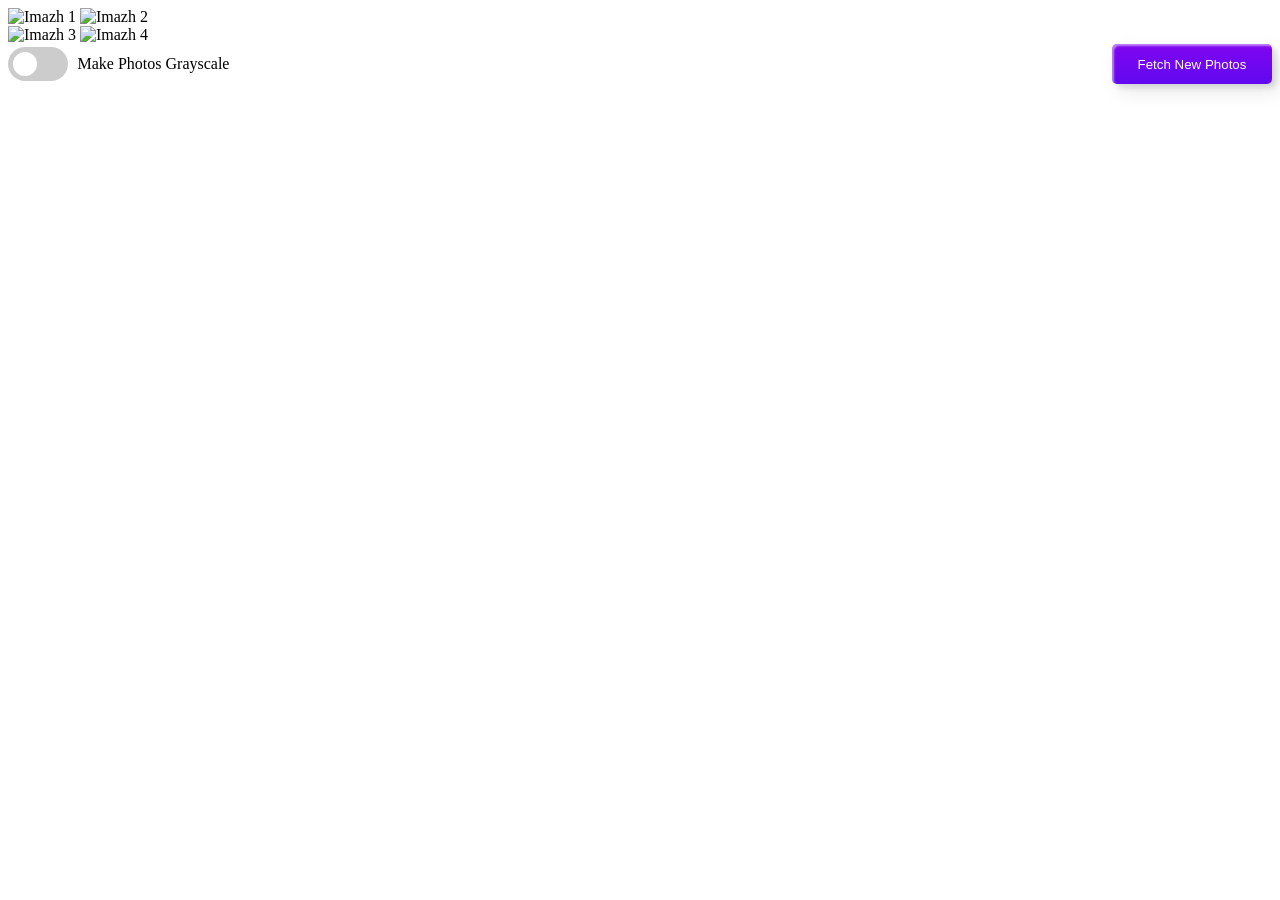
==== index.html @ 73e93611 "first commit" ====
<!DOCTYPE html>
<html lang="en">
  <head>
    <meta charset="UTF-8" />
    <meta name="viewport" content="width=device-width, initial-scale=1.0" />
    <title>Document</title>
    <style>
      .container {
        display: flex;
        justify-content: space-between;
        align-items: center;
      }

      .slider-container {
        display: flex;
        align-items: center;
      }

      .slider-text {
        margin-left: 10px;
      }

      .switch {
        font-size: 17px;
        position: relative;
        display: inline-block;
        width: 3.5em;
        height: 2em;
      }

      /* Hide default HTML checkbox */
      .switch input {
        opacity: 0;
        width: 0;
        height: 0;
      }

      /* The slider */
      .slider {
        position: absolute;
        cursor: pointer;
        top: 0;
        left: 0;
        right: 0;
        bottom: 0;
        background-color: #ccc;
        transition: 0.4s;
        border-radius: 30px;
      }

      .slider:before {
        position: absolute;
        content: "";
        height: 1.4em;
        width: 1.4em;
        border-radius: 20px;
        left: 0.3em;
        bottom: 0.3em;
        background-color: white;
        transition: 0.4s;
      }

      .switch input:checked + .slider {
        background-color: rgb(96, 9, 240);
      }

      .switch input:focus + .slider {
        box-shadow: 0 0 1px #2196f3;
      }

      .switch input:checked + .slider:before {
        transform: translateX(1.5em);
      }

      .custom-btn {
        width: 160px;
        height: 40px;
        color: #fff;
        border-radius: 5px;
        padding: 10px 25px;
        font-family: "Lato", sans-serif;
        font-weight: 500;
        background: transparent;
        cursor: pointer;
        transition: all 0.3s ease;
        position: relative;
        display: inline-block;
        box-shadow: inset 2px 2px 2px 0px rgba(255, 255, 255, 0.5),
          7px 7px 20px 0px rgba(0, 0, 0, 0.1),
          4px 4px 5px 0px rgba(0, 0, 0, 0.1);
        outline: none;
      }

      .btn-1 {
        background: rgb(96, 9, 240);
        background: linear-gradient(
          0deg,
          rgba(96, 9, 240, 1) 0%,
          rgba(129, 5, 240, 1) 100%
        );
        border: none;
      }

      .btn-1:before {
        height: 0%;
        width: 2px;
      }

      .btn-1 {
        display: inline-block;
        padding: 10px 20px;
        background-color: #eaeaea;
        border: none;
      }
      .vogel {
            width: 200px;
            height: auto;
            
        }
    </style>
  </head>
  <img src="https://fastly.picsum.photos/id/3/5000/3333.jpg?hmac=GDjZ2uNWE3V59PkdDaOzTOuV3tPWWxJSf4fNcxu4S2g" alt="Imazh 1" class="vogel">
    <img src="https://fastly.picsum.photos/id/3/5000/3333.jpg?hmac=GDjZ2uNWE3V59PkdDaOzTOuV3tPWWxJSf4fNcxu4S2g" alt="Imazh 2" class="vogel">
<br>
    <img src="https://fastly.picsum.photos/id/3/5000/3333.jpg?hmac=GDjZ2uNWE3V59PkdDaOzTOuV3tPWWxJSf4fNcxu4S2g" alt="Imazh 3" class="vogel">
    <img src="https://fastly.picsum.photos/id/3/5000/3333.jpg?hmac=GDjZ2uNWE3V59PkdDaOzTOuV3tPWWxJSf4fNcxu4S2g" alt="Imazh 4" class="vogel">

  <body>
    
    </body>
</html>

    <div class="container">
      <div class="slider-container">
        <label class="switch">
          <input type="checkbox" />
          <span class="slider"></span>
        </label>
        <span class="slider-text">Make Photos Grayscale</span>
      </div>

      <button class="custom-btn btn-1">Fetch New Photos</button>
    </div>
  </body>
</html>
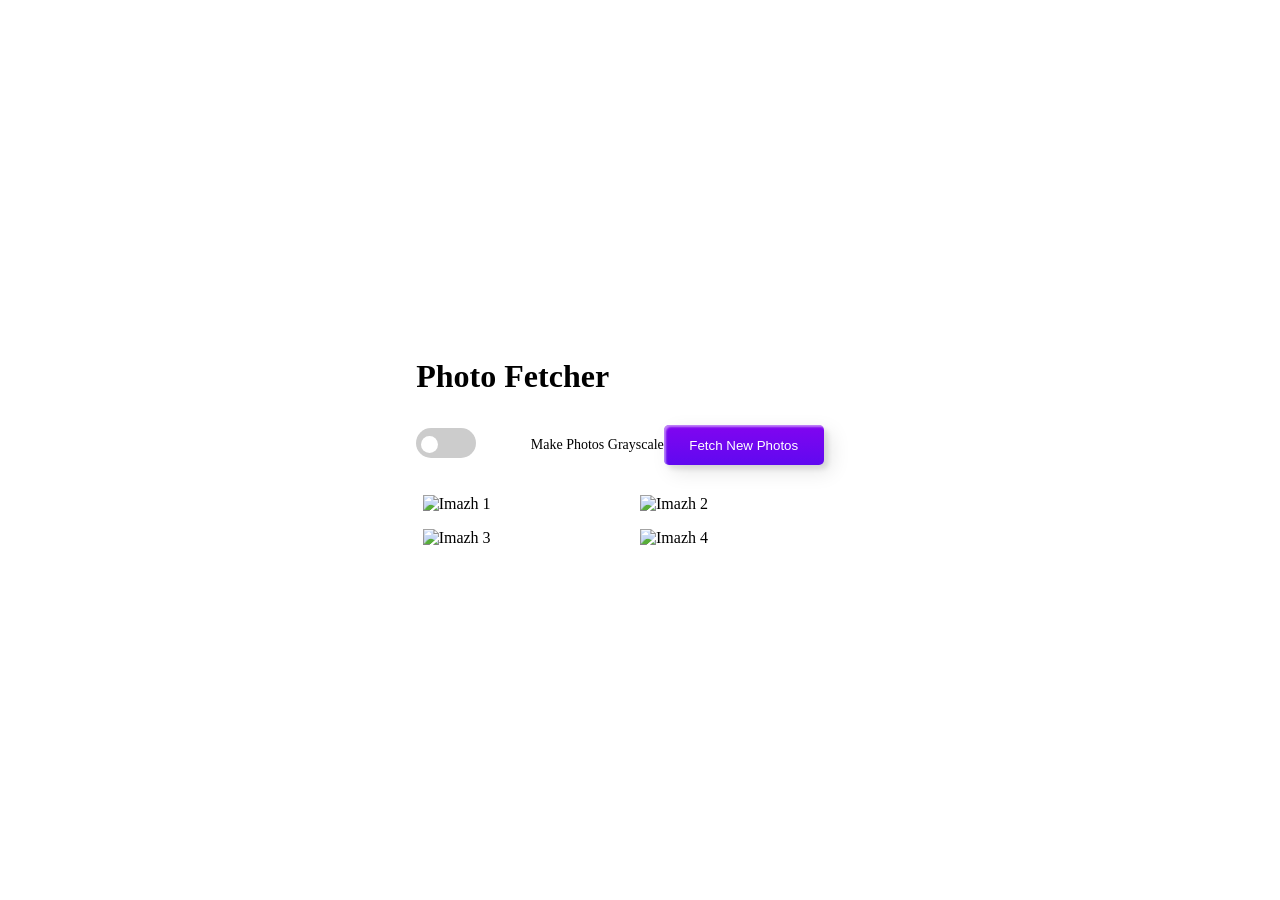
==== commit 18a76d6a: "2nd file" ====
--- a/index.html
+++ b/index.html
@@ -3,9 +3,23 @@
   <head>
     <meta charset="UTF-8" />
     <meta name="viewport" content="width=device-width, initial-scale=1.0" />
-    <title>Document</title>
+    <title>Photo Fechter</title>
     <style>
       .container {
+        margin-top: 30px;
+        margin-bottom: 30px;
+      }
+
+      body {
+        display: flex;
+        justify-content: center;
+        align-items: center;
+        height: 100vh;
+        margin: 0;
+        padding: 0;
+      }
+
+      .container {
         display: flex;
         justify-content: space-between;
         align-items: center;
@@ -17,7 +31,7 @@
       }
 
       .slider-text {
-        margin-left: 10px;
+        margin-left: 55px;
       }
 
       .switch {
@@ -28,14 +42,12 @@
         height: 2em;
       }
 
-      /* Hide default HTML checkbox */
       .switch input {
         opacity: 0;
         width: 0;
         height: 0;
       }
 
-      /* The slider */
       .slider {
         position: absolute;
         cursor: pointer;
@@ -46,13 +58,14 @@
         background-color: #ccc;
         transition: 0.4s;
         border-radius: 30px;
+        margin-bottom: 4px;
       }
 
       .slider:before {
         position: absolute;
         content: "";
-        height: 1.4em;
-        width: 1.4em;
+        height: 1em;
+        width: 1em;
         border-radius: 20px;
         left: 0.3em;
         bottom: 0.3em;
@@ -72,7 +85,7 @@
         transform: translateX(1.5em);
       }
 
-      .custom-btn {
+      .butoni {
         width: 160px;
         height: 40px;
         color: #fff;
@@ -91,7 +104,7 @@
         outline: none;
       }
 
-      .btn-1 {
+      .butoni {
         background: rgb(96, 9, 240);
         background: linear-gradient(
           0deg,
@@ -101,45 +114,140 @@
         border: none;
       }
 
-      .btn-1:before {
+      .butoni:before {
         height: 0%;
         width: 2px;
       }
 
-      .btn-1 {
+      .butoni {
         display: inline-block;
-        padding: 10px 20px;
         background-color: #eaeaea;
         border: none;
-      }
+        margin-right: 40px;
+      }
+
       .vogel {
-            width: 200px;
-            height: auto;
-            
-        }
+        width: 200px;
+        height: auto;
+        margin-right: 16px;
+      }
+
+      body {
+        display: flex;
+        justify-content: center;
+        align-items: center;
+        height: 100vh;
+        margin: 0 auto;
+        padding: 0;
+        max-width: 750px;
+      }
+
+      .container {
+        margin-top: 30px;
+        margin-bottom: 30px;
+        width: 100%;
+        display: flex;
+        justify-content: space-between;
+        align-items: center;
+      }
+
+      .photo-container {
+        max-width: 750px;
+        width: 100%;
+        margin-top: 30px;
+        display: flex;
+        flex-wrap: wrap;
+        justify-content: center;
+      }
+
+      .vogel {
+        width: 45%;
+        height: auto;
+        margin-right: 16px;
+        margin-bottom: 16px;
+      }
+
+      .slider-text {
+        font-size: 14px;
+      }
+
+      .grayscale img {
+        filter: grayscale(100%);
+      }
     </style>
   </head>
-  <img src="https://fastly.picsum.photos/id/3/5000/3333.jpg?hmac=GDjZ2uNWE3V59PkdDaOzTOuV3tPWWxJSf4fNcxu4S2g" alt="Imazh 1" class="vogel">
-    <img src="https://fastly.picsum.photos/id/3/5000/3333.jpg?hmac=GDjZ2uNWE3V59PkdDaOzTOuV3tPWWxJSf4fNcxu4S2g" alt="Imazh 2" class="vogel">
-<br>
-    <img src="https://fastly.picsum.photos/id/3/5000/3333.jpg?hmac=GDjZ2uNWE3V59PkdDaOzTOuV3tPWWxJSf4fNcxu4S2g" alt="Imazh 3" class="vogel">
-    <img src="https://fastly.picsum.photos/id/3/5000/3333.jpg?hmac=GDjZ2uNWE3V59PkdDaOzTOuV3tPWWxJSf4fNcxu4S2g" alt="Imazh 4" class="vogel">
 
   <body>
-    
-    </body>
-</html>
-
-    <div class="container">
-      <div class="slider-container">
-        <label class="switch">
-          <input type="checkbox" />
-          <span class="slider"></span>
-        </label>
-        <span class="slider-text">Make Photos Grayscale</span>
+    <div>
+      <h1>Photo Fetcher</h1>
+
+      <div class="container">
+        <div class="slider-container">
+          <label class="switch">
+            <input type="checkbox" id="grayscaleToggle" />
+            <span class="slider"></span>
+          </label>
+          <span class="slider-text">Make Photos Grayscale</span>
+        </div>
+
+        <button class="butoni" id="fetchPhotosBtn">Fetch New Photos</button>
       </div>
 
-      <button class="custom-btn btn-1">Fetch New Photos</button>
+      <div class="photo-container" id="photoContainer">
+        <img
+          src="https://fastly.picsum.photos/id/12/2500/1667.jpg?hmac=Pe3284luVre9ZqNzv1jMFpLihFI6lwq7TPgMSsNXw2w"
+          alt="Imazh 1"
+          class="vogel"
+        />
+        <img
+          src="https://fastly.picsum.photos/id/28/4928/3264.jpg?hmac=GnYF-RnBUg44PFfU5pcw_Qs0ReOyStdnZ8MtQWJqTfA"
+          alt="Imazh 2"
+          class="vogel"
+        />
+        <br />
+        <img
+          src="https://fastly.picsum.photos/id/11/2500/1667.jpg?hmac=xxjFJtAPgshYkysU_aqx2sZir-kIOjNR9vx0te7GycQ"
+          alt="Imazh 3"
+          class="vogel"
+        />
+        <img
+          src="https://fastly.picsum.photos/id/18/2500/1667.jpg?hmac=JR0Z_jRs9rssQHZJ4b7xKF82kOj8-4Ackq75D_9Wmz8"
+          alt="Imazh 4"
+          class="vogel"
+        />
+      </div>
     </div>
+
+    <script>
+      const grayscaleToggle = document.getElementById("grayscaleToggle");
+      const fetchPhotosBtn = document.getElementById("fetchPhotosBtn");
+      const photoContainer = document.getElementById("photoContainer");
+      let page_number = 2;
+
+      grayscaleToggle.addEventListener("change", () => {
+        if (grayscaleToggle.checked) {
+          photoContainer.classList.add("grayscale");
+        } else {
+          photoContainer.classList.remove("grayscale");
+        }
+      });
+
+      fetchPhotosBtn.addEventListener("click", () => {
+        fetch(`https://picsum.photos/v2/list?page=${page_number}&limit=4`)
+          .then((response) => response.json())
+          .then((data) => {
+            page_number += 1; // Rrit vlerën e page_number për të marrë faqen tjetër në kërkesën e ardhshme
+            photoContainer.innerHTML = "";
+            data.forEach((photo) => {
+              const img = document.createElement("img");
+              img.src = photo.download_url;
+              img.alt = `Image by ${photo.author}`;
+              img.classList.add("vogel");
+              photoContainer.appendChild(img);
+            });
+          })
+          .catch((error) => console.log(error));
+      });
+    </script>
   </body>
 </html>
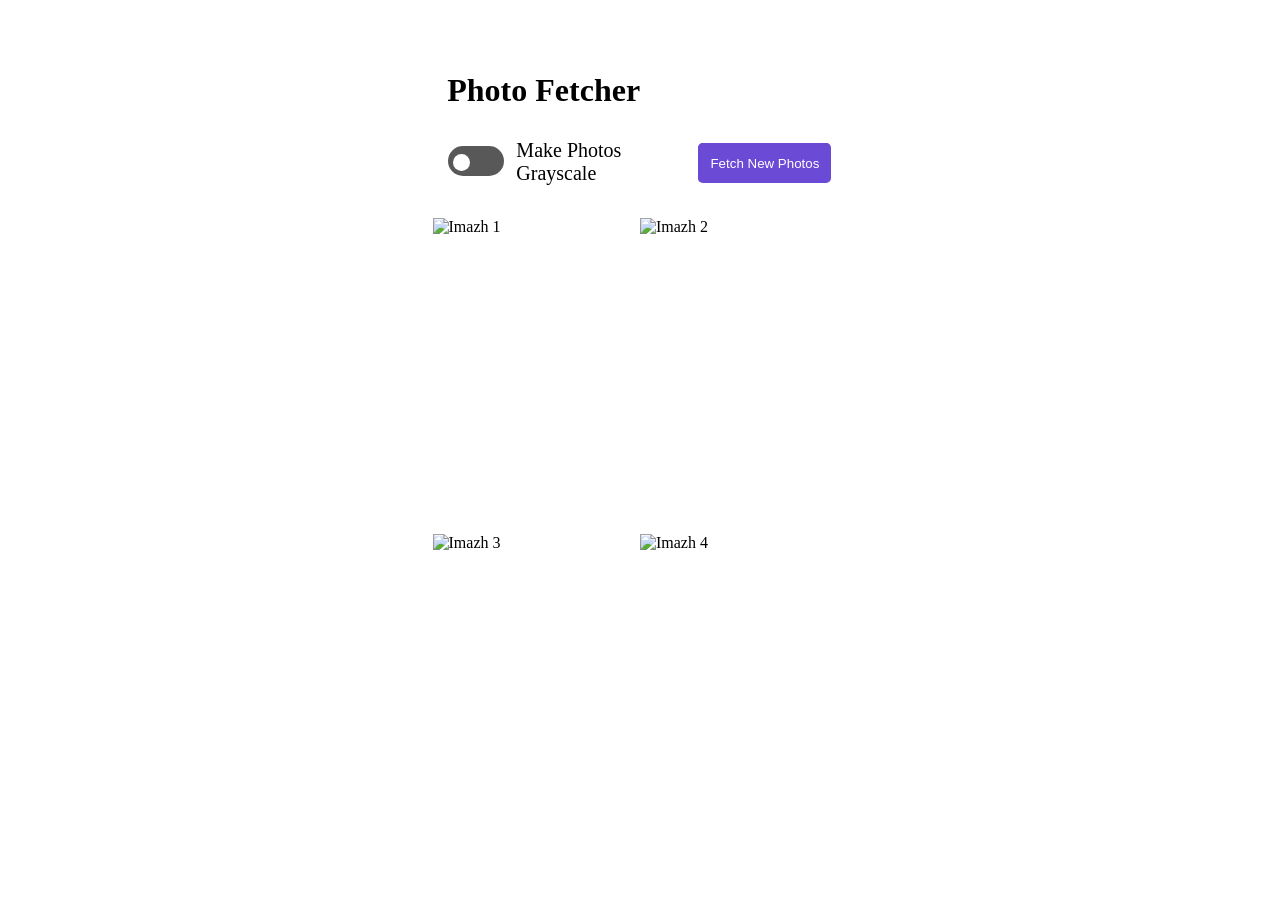
==== commit 44af27af: "newCommit" ====
--- a/index.html
+++ b/index.html
@@ -1,253 +1,42 @@
 <!DOCTYPE html>
 <html lang="en">
-  <head>
+
+<head>
     <meta charset="UTF-8" />
     <meta name="viewport" content="width=device-width, initial-scale=1.0" />
-    <title>Photo Fechter</title>
-    <style>
-      .container {
-        margin-top: 30px;
-        margin-bottom: 30px;
-      }
+    <link href="style.css" rel="stylesheet" />
+</head>
 
-      body {
-        display: flex;
-        justify-content: center;
-        align-items: center;
-        height: 100vh;
-        margin: 0;
-        padding: 0;
-      }
+<body>
+    <div class="main-body">
+        <h1>Photo Fetcher</h1>
+<div></div>
+        <div class="container">
+            <div class="slider-container">
 
-      .container {
-        display: flex;
-        justify-content: space-between;
-        align-items: center;
-      }
-
-      .slider-container {
-        display: flex;
-        align-items: center;
-      }
-
-      .slider-text {
-        margin-left: 55px;
-      }
-
-      .switch {
-        font-size: 17px;
-        position: relative;
-        display: inline-block;
-        width: 3.5em;
-        height: 2em;
-      }
-
-      .switch input {
-        opacity: 0;
-        width: 0;
-        height: 0;
-      }
-
-      .slider {
-        position: absolute;
-        cursor: pointer;
-        top: 0;
-        left: 0;
-        right: 0;
-        bottom: 0;
-        background-color: #ccc;
-        transition: 0.4s;
-        border-radius: 30px;
-        margin-bottom: 4px;
-      }
-
-      .slider:before {
-        position: absolute;
-        content: "";
-        height: 1em;
-        width: 1em;
-        border-radius: 20px;
-        left: 0.3em;
-        bottom: 0.3em;
-        background-color: white;
-        transition: 0.4s;
-      }
-
-      .switch input:checked + .slider {
-        background-color: rgb(96, 9, 240);
-      }
-
-      .switch input:focus + .slider {
-        box-shadow: 0 0 1px #2196f3;
-      }
-
-      .switch input:checked + .slider:before {
-        transform: translateX(1.5em);
-      }
-
-      .butoni {
-        width: 160px;
-        height: 40px;
-        color: #fff;
-        border-radius: 5px;
-        padding: 10px 25px;
-        font-family: "Lato", sans-serif;
-        font-weight: 500;
-        background: transparent;
-        cursor: pointer;
-        transition: all 0.3s ease;
-        position: relative;
-        display: inline-block;
-        box-shadow: inset 2px 2px 2px 0px rgba(255, 255, 255, 0.5),
-          7px 7px 20px 0px rgba(0, 0, 0, 0.1),
-          4px 4px 5px 0px rgba(0, 0, 0, 0.1);
-        outline: none;
-      }
-
-      .butoni {
-        background: rgb(96, 9, 240);
-        background: linear-gradient(
-          0deg,
-          rgba(96, 9, 240, 1) 0%,
-          rgba(129, 5, 240, 1) 100%
-        );
-        border: none;
-      }
-
-      .butoni:before {
-        height: 0%;
-        width: 2px;
-      }
-
-      .butoni {
-        display: inline-block;
-        background-color: #eaeaea;
-        border: none;
-        margin-right: 40px;
-      }
-
-      .vogel {
-        width: 200px;
-        height: auto;
-        margin-right: 16px;
-      }
-
-      body {
-        display: flex;
-        justify-content: center;
-        align-items: center;
-        height: 100vh;
-        margin: 0 auto;
-        padding: 0;
-        max-width: 750px;
-      }
-
-      .container {
-        margin-top: 30px;
-        margin-bottom: 30px;
-        width: 100%;
-        display: flex;
-        justify-content: space-between;
-        align-items: center;
-      }
-
-      .photo-container {
-        max-width: 750px;
-        width: 100%;
-        margin-top: 30px;
-        display: flex;
-        flex-wrap: wrap;
-        justify-content: center;
-      }
-
-      .vogel {
-        width: 45%;
-        height: auto;
-        margin-right: 16px;
-        margin-bottom: 16px;
-      }
-
-      .slider-text {
-        font-size: 14px;
-      }
-
-      .grayscale img {
-        filter: grayscale(100%);
-      }
-    </style>
-  </head>
-
-  <body>
-    <div>
-      <h1>Photo Fetcher</h1>
-
-      <div class="container">
-        <div class="slider-container">
-          <label class="switch">
+                <label class="switch">
             <input type="checkbox" id="grayscaleToggle" />
             <span class="slider"></span>
           </label>
-          <span class="slider-text">Make Photos Grayscale</span>
+                <span class="slider-text">Make Photos Grayscale</span>
+            </div>
+
+            <button class="butoni" id="fetchPhotosBtn">Fetch New Photos</button>
         </div>
 
-        <button class="butoni" id="fetchPhotosBtn">Fetch New Photos</button>
-      </div>
+        <div class="photo-container" id="photoContainer">
 
-      <div class="photo-container" id="photoContainer">
-        <img
-          src="https://fastly.picsum.photos/id/12/2500/1667.jpg?hmac=Pe3284luVre9ZqNzv1jMFpLihFI6lwq7TPgMSsNXw2w"
-          alt="Imazh 1"
-          class="vogel"
-        />
-        <img
-          src="https://fastly.picsum.photos/id/28/4928/3264.jpg?hmac=GnYF-RnBUg44PFfU5pcw_Qs0ReOyStdnZ8MtQWJqTfA"
-          alt="Imazh 2"
-          class="vogel"
-        />
-        <br />
-        <img
-          src="https://fastly.picsum.photos/id/11/2500/1667.jpg?hmac=xxjFJtAPgshYkysU_aqx2sZir-kIOjNR9vx0te7GycQ"
-          alt="Imazh 3"
-          class="vogel"
-        />
-        <img
-          src="https://fastly.picsum.photos/id/18/2500/1667.jpg?hmac=JR0Z_jRs9rssQHZJ4b7xKF82kOj8-4Ackq75D_9Wmz8"
-          alt="Imazh 4"
-          class="vogel"
-        />
-      </div>
+            <img src="https://fastly.picsum.photos/id/12/2500/1667.jpg?hmac=Pe3284luVre9ZqNzv1jMFpLihFI6lwq7TPgMSsNXw2w" alt="Imazh 1" class="image" />
+            <img src="https://fastly.picsum.photos/id/28/4928/3264.jpg?hmac=GnYF-RnBUg44PFfU5pcw_Qs0ReOyStdnZ8MtQWJqTfA" alt="Imazh 2" class="image" />
+            <br />
+            <img src="https://fastly.picsum.photos/id/11/2500/1667.jpg?hmac=xxjFJtAPgshYkysU_aqx2sZir-kIOjNR9vx0te7GycQ" alt="Imazh 3" class="image" />
+            <img src="https://fastly.picsum.photos/id/18/2500/1667.jpg?hmac=JR0Z_jRs9rssQHZJ4b7xKF82kOj8-4Ackq75D_9Wmz8" alt="Imazh 4" class="image" />
+        </div>
     </div>
 
-    <script>
-      const grayscaleToggle = document.getElementById("grayscaleToggle");
-      const fetchPhotosBtn = document.getElementById("fetchPhotosBtn");
-      const photoContainer = document.getElementById("photoContainer");
-      let page_number = 2;
 
-      grayscaleToggle.addEventListener("change", () => {
-        if (grayscaleToggle.checked) {
-          photoContainer.classList.add("grayscale");
-        } else {
-          photoContainer.classList.remove("grayscale");
-        }
-      });
+    <script src = "index.js">
 
-      fetchPhotosBtn.addEventListener("click", () => {
-        fetch(`https://picsum.photos/v2/list?page=${page_number}&limit=4`)
-          .then((response) => response.json())
-          .then((data) => {
-            page_number += 1; // Rrit vlerën e page_number për të marrë faqen tjetër në kërkesën e ardhshme
-            photoContainer.innerHTML = "";
-            data.forEach((photo) => {
-              const img = document.createElement("img");
-              img.src = photo.download_url;
-              img.alt = `Image by ${photo.author}`;
-              img.classList.add("vogel");
-              photoContainer.appendChild(img);
-            });
-          })
-          .catch((error) => console.log(error));
-      });
     </script>
-  </body>
-</html>
+    </body>
+    </html>
--- a/style.css
+++ b/style.css
@@ -0,0 +1,166 @@
+.container {
+  margin-top: 30px;
+  margin-bottom: 30px;
+}
+
+.main-body {
+  max-width: 750px;
+}
+
+body {
+  display: flex;
+  justify-content: center;
+  align-items: center;
+  height: 100vh;
+  margin: 0;
+  padding: 0;
+}
+
+.container {
+  display: flex;
+  justify-content: space-between;
+  align-items: center;
+}
+
+.slider-container {
+  display: flex;
+  align-items: center;
+  margin-left: 21px;
+}
+
+.slider-text {
+  margin-left: 12px;
+  margin-bottom: 3px;
+  margin-right: 3px;
+}
+
+.switch {
+  font-size: 17px;
+  position: relative;
+  display: inline-block;
+  width: 3.5em;
+  height: 2em;
+}
+
+.switch input {
+  opacity: 0;
+  width: 0;
+  height: 0;
+}
+
+.slider {
+  position: absolute;
+  cursor: pointer;
+  top: 0;
+  left: 0;
+  right: 0;
+  bottom: 0;
+  background-color: #585858;
+  transition: 0.4s;
+  border-radius: 25px;
+  margin-bottom: 4px;
+}
+
+.slider:before {
+  position: absolute;
+  content: "";
+  height: 1em;
+  width: 1em;
+  border-radius: 20px;
+  left: 0.3em;
+  bottom: 0.3em;
+  background-color: white;
+  transition: 0.4s;
+}
+
+.switch input:checked+.slider {
+  background-color: #6b4ad5;
+}
+
+.switch input:checked+.slider:before {
+  transform: translateX(1.8em);
+}
+
+.butoni {
+  width: 140px;
+  height: 40px;
+  color: #fff;
+  border-radius: 5px;
+  font-family: "Lato", sans-serif;
+  font-weight: 500;
+  background: transparent;
+  cursor: pointer;
+  transition: all 0.3s ease;
+  position: relative;
+  display: inline-block;
+  box-shadow: inset 2px 2px 2px 0px #6b4ad5;
+  outline: none;
+  margin-right: 5%;
+}
+
+.butoni {
+  background-color: #6b4ad5;
+  border: none;
+}
+
+.butoni:before {
+  height: 0%;
+  width: 2px;
+}
+
+.butoni {
+  display: inline-block;
+  border: none;
+}
+
+body {
+  display: flex;
+  justify-content: center;
+  align-items: center;
+  height: 100vh;
+  margin: 0 auto;
+  padding: 0;
+}
+
+.container {
+  margin-top: 30px;
+  margin-bottom: 30px;
+  width: 100%;
+  display: flex;
+  justify-content: space-between;
+  align-items: center;
+}
+
+.photo-container {
+  max-width: 750px;
+  width: 100%;
+  margin-top: 30px;
+  display: flex;
+  flex-wrap: wrap;
+  justify-content: center;
+  align-items: center;
+}
+
+.image {
+  width: 45%;
+  height: 300px;
+  object-fit: cover;
+  margin-right: 16px;
+  margin-bottom: 16px;
+}
+
+.slider-text {
+  font-size: 20px;
+}
+
+.grayscale img {
+  filter: grayscale(100%);
+}
+
+h1 {
+  margin-left: 20px;
+}
+
+.photo-container {
+  position: relative;
+}
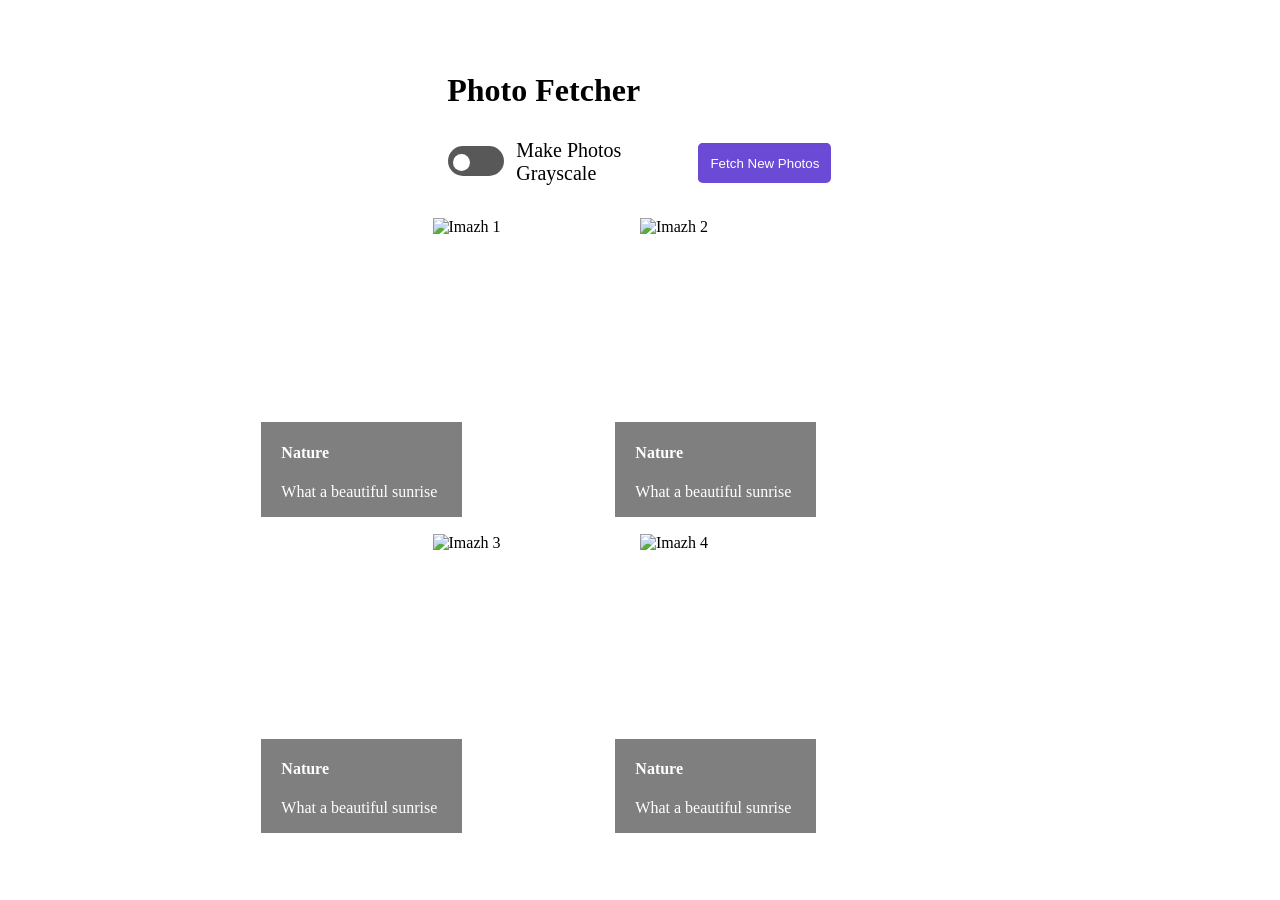
==== commit dc374925: "MyLastCommit" ====
--- a/index.html
+++ b/index.html
@@ -10,7 +10,6 @@
 <body>
     <div class="main-body">
         <h1>Photo Fetcher</h1>
-<div></div>
         <div class="container">
             <div class="slider-container">
 
@@ -27,16 +26,30 @@
         <div class="photo-container" id="photoContainer">
 
             <img src="https://fastly.picsum.photos/id/12/2500/1667.jpg?hmac=Pe3284luVre9ZqNzv1jMFpLihFI6lwq7TPgMSsNXw2w" alt="Imazh 1" class="image" />
+            <div class="text-block">
+                <h4>Nature</h4>
+                <p>What a beautiful sunrise</p>
+              </div>
             <img src="https://fastly.picsum.photos/id/28/4928/3264.jpg?hmac=GnYF-RnBUg44PFfU5pcw_Qs0ReOyStdnZ8MtQWJqTfA" alt="Imazh 2" class="image" />
+            <div class="text-block2">
+                <h4>Nature</h4>
+                <p>What a beautiful sunrise</p>
+              </div>
             <br />
             <img src="https://fastly.picsum.photos/id/11/2500/1667.jpg?hmac=xxjFJtAPgshYkysU_aqx2sZir-kIOjNR9vx0te7GycQ" alt="Imazh 3" class="image" />
-            <img src="https://fastly.picsum.photos/id/18/2500/1667.jpg?hmac=JR0Z_jRs9rssQHZJ4b7xKF82kOj8-4Ackq75D_9Wmz8" alt="Imazh 4" class="image" />
-        </div>
+            <div class="text-block3">
+                <h4>Nature</h4>
+                <p>What a beautiful sunrise</p>
+              </div>
+              <img src="https://fastly.picsum.photos/id/18/2500/1667.jpg?hmac=JR0Z_jRs9rssQHZJ4b7xKF82kOj8-4Ackq75D_9Wmz8" alt="Imazh 4" class="image" />
+              <div class="text-block4">
+                <h4>Nature</h4>
+                <p>What a beautiful sunrise</p>
+              </div>
+            </div>
     </div>
 
-
     <script src = "index.js">
-
     </script>
     </body>
     </html>
--- a/style.css
+++ b/style.css
@@ -1,3 +1,4 @@
+
 .container {
   margin-top: 30px;
   margin-bottom: 30px;
@@ -163,4 +164,49 @@
 
 .photo-container {
   position: relative;
+}
+
+.text-block {
+  position: absolute; 
+  right: 20px;
+  background-color: rgba(0,0,0,0.5);
+  color: white;
+  padding-left: 20px;
+  margin-right: 17px;
+  width: 42.4%;
+  margin-bottom: 128px;
+  margin-top: 633px;
+}
+
+.text-block2 {
+  position: absolute; 
+  right: 374px;
+  background-color: rgba(0,0,0,0.5);
+  color: white;
+  padding-left: 20px;
+  margin-right: 17px;
+  width: 42.4%;
+  margin-bottom: 128px;
+}
+
+.text-block3 {
+  position: absolute; 
+  right: 20px;
+  background-color: rgba(0,0,0,0.5);
+  color: white;
+  padding-left: 20px;
+  margin-right: 17px;
+  width: 42.4%;
+  margin-bottom: 128px;
+}
+
+.text-block4 {
+  position: absolute; 
+  right: 374px;
+  background-color: rgba(0,0,0,0.5);
+  color: white;
+  padding-left: 20px;
+  margin-right: 17px;
+  width: 42.4%;
+  margin-top: 505px;
 }
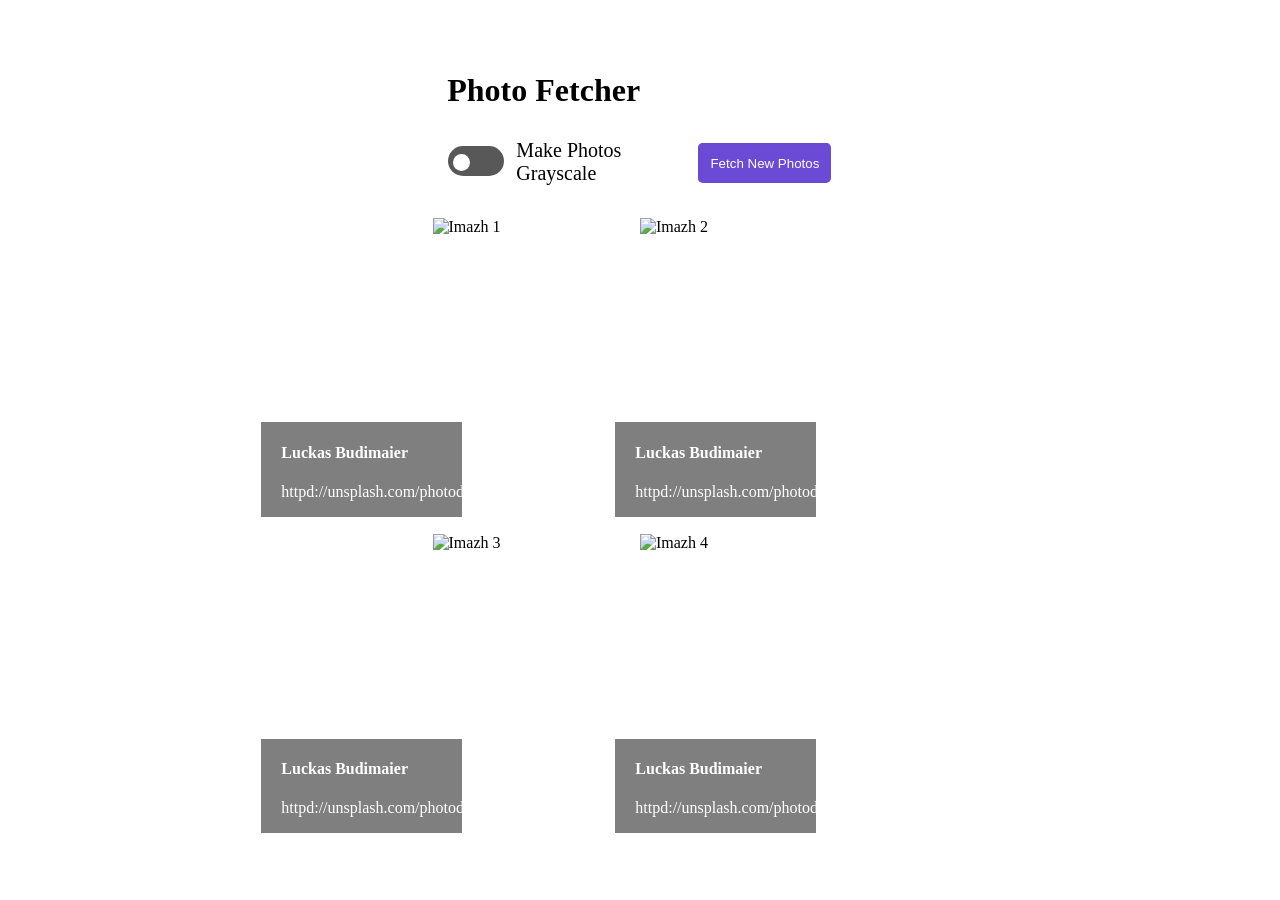
==== commit 9adf60c2: "My_Last_Commit" ====
--- a/index.html
+++ b/index.html
@@ -27,24 +27,24 @@
 
             <img src="https://fastly.picsum.photos/id/12/2500/1667.jpg?hmac=Pe3284luVre9ZqNzv1jMFpLihFI6lwq7TPgMSsNXw2w" alt="Imazh 1" class="image" />
             <div class="text-block">
-                <h4>Nature</h4>
-                <p>What a beautiful sunrise</p>
+                <h4>Luckas Budimaier</h4>
+                <p>httpd://unsplash.com/photod/pwaaqfoMibl</p>
               </div>
             <img src="https://fastly.picsum.photos/id/28/4928/3264.jpg?hmac=GnYF-RnBUg44PFfU5pcw_Qs0ReOyStdnZ8MtQWJqTfA" alt="Imazh 2" class="image" />
             <div class="text-block2">
-                <h4>Nature</h4>
-                <p>What a beautiful sunrise</p>
+                <h4>Luckas Budimaier</h4>
+                <p>httpd://unsplash.com/photod/pwaaqfoMibl</p>
               </div>
             <br />
             <img src="https://fastly.picsum.photos/id/11/2500/1667.jpg?hmac=xxjFJtAPgshYkysU_aqx2sZir-kIOjNR9vx0te7GycQ" alt="Imazh 3" class="image" />
             <div class="text-block3">
-                <h4>Nature</h4>
-                <p>What a beautiful sunrise</p>
+                <h4>Luckas Budimaier</h4>
+                <p>httpd://unsplash.com/photod/pwaaqfoMibl</p>
               </div>
               <img src="https://fastly.picsum.photos/id/18/2500/1667.jpg?hmac=JR0Z_jRs9rssQHZJ4b7xKF82kOj8-4Ackq75D_9Wmz8" alt="Imazh 4" class="image" />
               <div class="text-block4">
-                <h4>Nature</h4>
-                <p>What a beautiful sunrise</p>
+                <h4>Luckas Budimaier</h4>
+                <p>httpd://unsplash.com/photod/pwaaqfoMibl</p>
               </div>
             </div>
     </div>
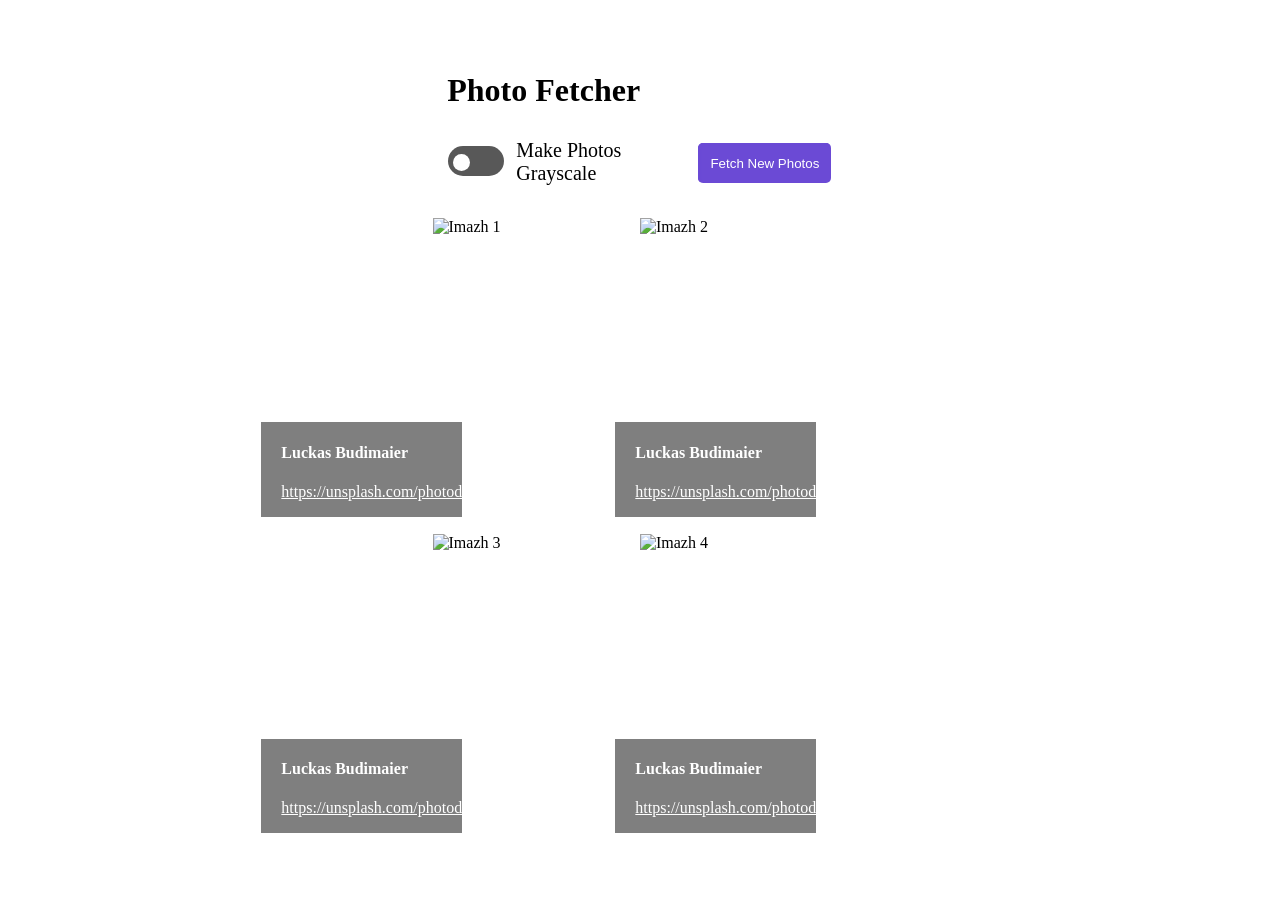
==== commit 5892aac5: "My-Last-Commit" ====
--- a/index.html
+++ b/index.html
@@ -28,23 +28,23 @@
             <img src="https://fastly.picsum.photos/id/12/2500/1667.jpg?hmac=Pe3284luVre9ZqNzv1jMFpLihFI6lwq7TPgMSsNXw2w" alt="Imazh 1" class="image" />
             <div class="text-block">
                 <h4>Luckas Budimaier</h4>
-                <p>httpd://unsplash.com/photod/pwaaqfoMibl</p>
+                <a href = "https://unsplash.com/photod/pwaaqfoMibl"><p>https://unsplash.com/photod/pwaaqfoMibl</p></a>
               </div>
             <img src="https://fastly.picsum.photos/id/28/4928/3264.jpg?hmac=GnYF-RnBUg44PFfU5pcw_Qs0ReOyStdnZ8MtQWJqTfA" alt="Imazh 2" class="image" />
             <div class="text-block2">
                 <h4>Luckas Budimaier</h4>
-                <p>httpd://unsplash.com/photod/pwaaqfoMibl</p>
+                <a href = "https://unsplash.com/photod/pwaaqfoMibl"><p>https://unsplash.com/photod/pwaaqfoMibl</p></a>
               </div>
             <br />
             <img src="https://fastly.picsum.photos/id/11/2500/1667.jpg?hmac=xxjFJtAPgshYkysU_aqx2sZir-kIOjNR9vx0te7GycQ" alt="Imazh 3" class="image" />
             <div class="text-block3">
                 <h4>Luckas Budimaier</h4>
-                <p>httpd://unsplash.com/photod/pwaaqfoMibl</p>
+                <a href = "https://unsplash.com/photod/pwaaqfoMibl"><p>https://unsplash.com/photod/pwaaqfoMibl</p></a>
               </div>
               <img src="https://fastly.picsum.photos/id/18/2500/1667.jpg?hmac=JR0Z_jRs9rssQHZJ4b7xKF82kOj8-4Ackq75D_9Wmz8" alt="Imazh 4" class="image" />
               <div class="text-block4">
                 <h4>Luckas Budimaier</h4>
-                <p>httpd://unsplash.com/photod/pwaaqfoMibl</p>
+                <a href = "https://unsplash.com/photod/pwaaqfoMibl"><p>https://unsplash.com/photod/pwaaqfoMibl</p></a>
               </div>
             </div>
     </div>
--- a/style.css
+++ b/style.css
@@ -209,4 +209,7 @@
   margin-right: 17px;
   width: 42.4%;
   margin-top: 505px;
+}
+a {
+  color: white;
 }
